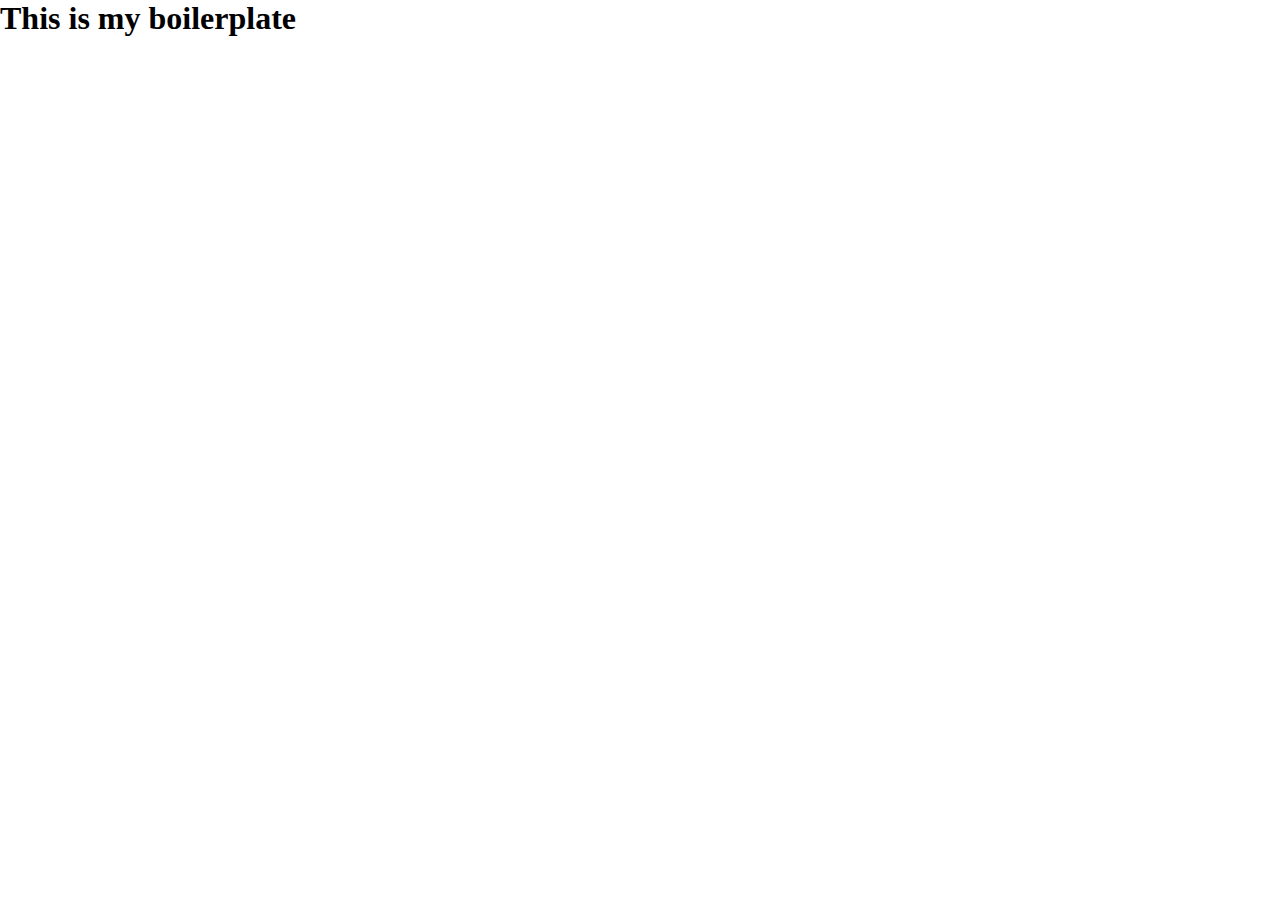
==== dms3/Assignment1/index.html @ cd5d32a2 "Created A1 folder" ====
<!DOCTYPE html>
<html lang="en">
<head>
    <meta charset="UTF-8">
    <meta name="viewport" content="width=device-width, initial-scale=1.0">
    <title>Boilerplate</title>
    <link rel="stylesheet" href="style.css">
    <script src="script.js"> defer</script>
</head>
<body>
    <h1>This is my boilerplate</h1>
</body>
</html>
---- dms3/Assignment1/style.css ----
*{
    box-sizing: border-box;
    margin:0
}
:root{
    --col-01:black;
    --col-02:white;
    --col-03:rgb(65, 65, 118);
    --col-04:rgb(50, 110, 70);
    --border:single lrem var(--col02);
}
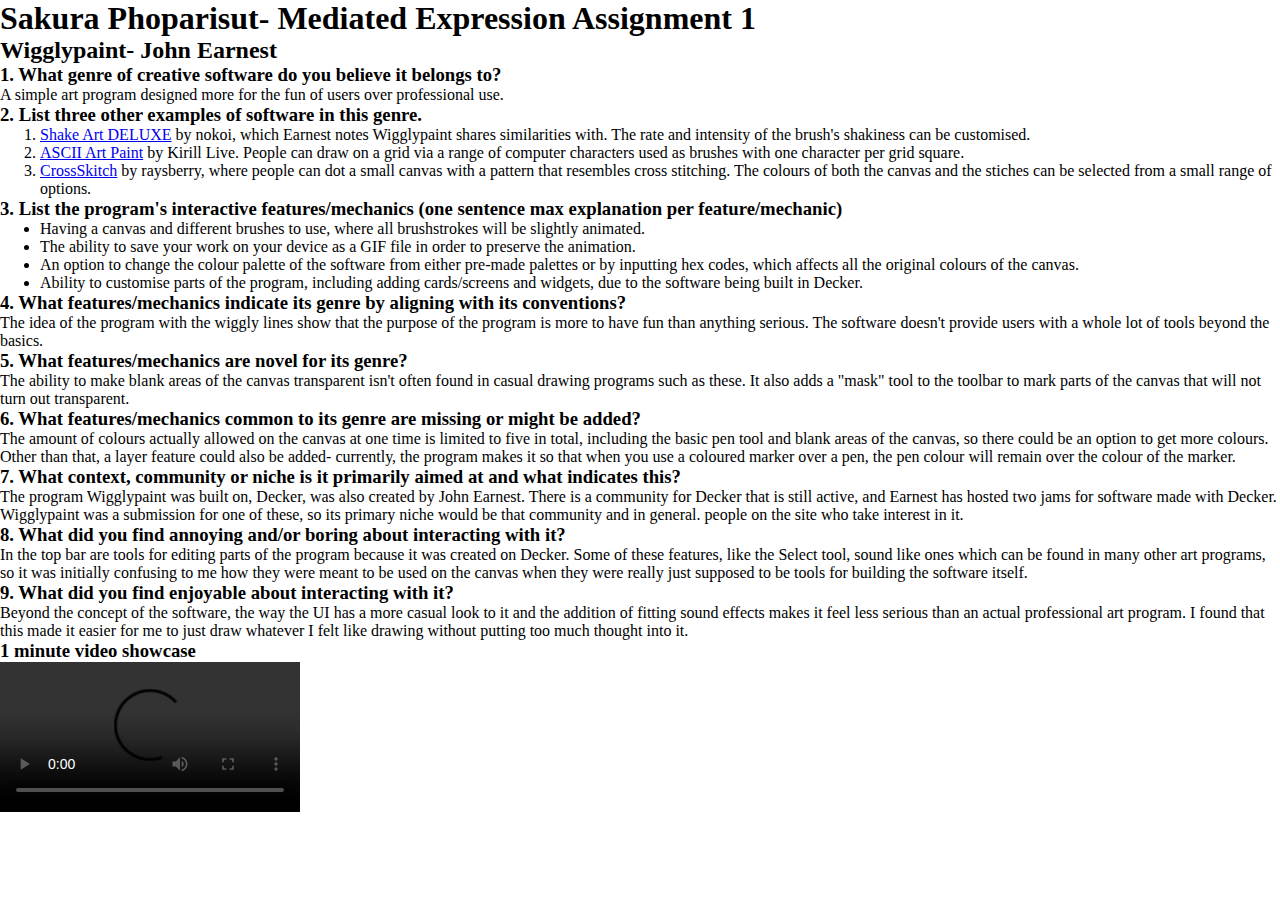
==== commit b8bb9850: "Added HTML text and video" ====
--- a/dms3/Assignment1/index.html
+++ b/dms3/Assignment1/index.html
@@ -3,11 +3,64 @@
 <head>
     <meta charset="UTF-8">
     <meta name="viewport" content="width=device-width, initial-scale=1.0">
-    <title>Boilerplate</title>
+    <title>Assignment 1- Sakura Phoparisut</title>
     <link rel="stylesheet" href="style.css">
     <script src="script.js"> defer</script>
 </head>
 <body>
-    <h1>This is my boilerplate</h1>
+    <h1>Sakura Phoparisut- Mediated Expression Assignment 1</h1>
+    <h2>Wigglypaint- John Earnest</h2>
+
+    <h3>1. What genre of creative software do you believe it belongs to?</h3>
+    <p>A simple art program designed more for the fun of users over professional use.</p>
+
+    <h3>2. List three other examples of software in this genre.</h3>
+    <ol>
+        <li><a href="https://studionokoi.itch.io/shake-art-deluxe">Shake Art DELUXE</a> by nokoi, which Earnest notes Wigglypaint shares similarities with. The rate and intensity of the brush's shakiness can be customised.</li>
+        <li><a href="https://kirill-live.itch.io/ascii-art-paint">ASCII Art Paint</a> by Kirill Live. People can draw on a grid via a range of computer characters used as brushes with one character per grid square.</li>
+        <li><a href="https://raysberry.itch.io/crossskitch">CrossSkitch</a> by raysberry, where people can dot a small canvas with a pattern that resembles cross stitching. The colours of both the canvas and the stiches can be selected from a small range of options.</li>
+    </ol>
+
+    <h3>3. List the program's interactive features/mechanics (one sentence max explanation per feature/mechanic)</h3>
+    <ul>
+        <li>Having a canvas and different brushes to use, where all brushstrokes will be slightly animated.</li>
+        <li>The ability to save your work on your device as a GIF file in order to preserve the animation.</li>
+        <li>An option to change the colour palette of the software from either pre-made palettes or by inputting hex codes, which affects all the original colours of the canvas.</li>
+        <li>Ability to customise parts of the program, including adding cards/screens and widgets, due to the software being built in Decker.</li>
+    </ul>
+
+    <h3>4. What features/mechanics indicate its genre by aligning with its conventions?</h3>
+    <p>
+        The idea of the program with the wiggly lines show that the purpose of the program is more to have fun than anything serious. The software doesn't provide users with a whole lot of tools beyond the basics.
+    </p>
+
+    <h3>5. What features/mechanics are novel for its genre?</h3>
+    <p>
+        The ability to make blank areas of the canvas transparent isn't often found in casual drawing programs such as these. It also adds a "mask" tool to the toolbar to mark parts of the canvas that will not turn out transparent.
+    </p>
+
+    <h3>6. What features/mechanics common to its genre are missing or might be added?</h3>
+    <p>
+        The amount of colours actually allowed on the canvas at one time is limited to five in total, including the basic pen tool and blank areas of the canvas, so there could be an option to get more colours. Other than that, a layer feature could also be added- currently, the program makes it so that when you use a coloured marker over a pen, the pen colour will remain over the colour of the marker.
+    </p>
+
+    <h3>7. What context, community or niche is it primarily aimed at and what indicates this?</h3>
+    <p>
+        The program Wigglypaint was built on, Decker, was also created by John Earnest. There is a community for Decker that is still active, and Earnest has hosted two jams for software made with Decker. Wigglypaint was a submission for one of these, so its primary niche would be that community and  in general. people on the site who take interest in it.
+    </p>
+
+    <h3>8. What did you find annoying and/or boring about interacting with it?</h3>
+    <p>
+        In the top bar are tools for editing parts of the program because it was created on Decker. Some of these features, like the Select tool, sound like ones which can be found in many other art programs, so it was initially confusing to me how they were meant to be used on the canvas when they were really just supposed to be tools for building the software itself.
+    </p>
+
+    <h3>9. What did you find enjoyable about interacting with it?</h3>
+    <p>
+        Beyond the concept of the software, the way the UI has a more casual look to it and the addition of fitting sound effects makes it feel less serious than an actual professional art program. I found that this made it easier for me to just draw whatever I felt like drawing without putting too much thought into it.
+    </p>
+
+    <h3>1 minute video showcase</h3>
+    <video src="a1video.mp4" controls></video>
+
 </body>
 </html>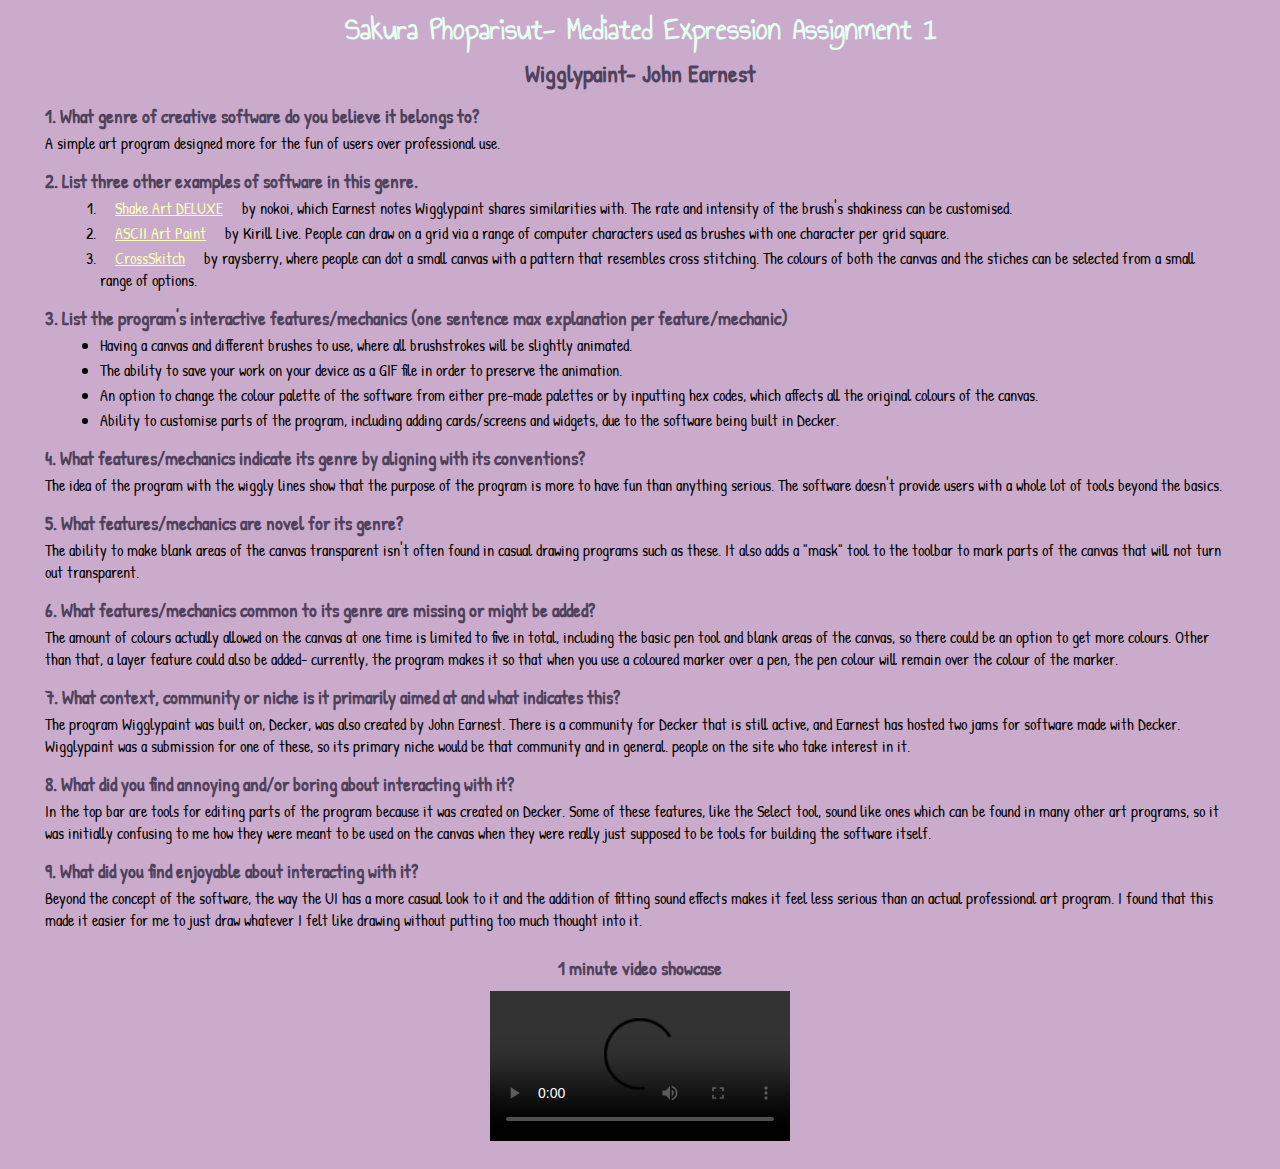
==== commit 540504d3: "Finalised page" ====
--- a/dms3/Assignment1/index.html
+++ b/dms3/Assignment1/index.html
@@ -6,6 +6,12 @@
     <title>Assignment 1- Sakura Phoparisut</title>
     <link rel="stylesheet" href="style.css">
     <script src="script.js"> defer</script>
+    <link rel="preconnect" href="https://fonts.googleapis.com">
+    <link rel="preconnect" href="https://fonts.gstatic.com" crossorigin>
+    <link href="https://fonts.googleapis.com/css2?family=Patrick+Hand&display=swap" rel="stylesheet">
+    <link rel="preconnect" href="https://fonts.googleapis.com">
+    <link rel="preconnect" href="https://fonts.gstatic.com" crossorigin>
+    <link href="https://fonts.googleapis.com/css2?family=Annie+Use+Your+Telescope&display=swap" rel="stylesheet">
 </head>
 <body>
     <h1>Sakura Phoparisut- Mediated Expression Assignment 1</h1>
@@ -59,8 +65,10 @@
         Beyond the concept of the software, the way the UI has a more casual look to it and the addition of fitting sound effects makes it feel less serious than an actual professional art program. I found that this made it easier for me to just draw whatever I felt like drawing without putting too much thought into it.
     </p>
 
-    <h3>1 minute video showcase</h3>
-    <video src="a1video.mp4" controls></video>
-
+    <div>
+        <h3>1 minute video showcase</h3>
+        <video src="a1video.mp4" controls></video>
+    </div>
+    
 </body>
 </html>--- a/dms3/Assignment1/style.css
+++ b/dms3/Assignment1/style.css
@@ -1,11 +1,56 @@
 *{
+    font-family: "Patrick Hand", cursive;
+    font-weight: lighter;
+    font-style: normal;
     box-sizing: border-box;
-    margin:0
+    margin:3px 15px;
+    
 }
 :root{
-    --col-01:black;
-    --col-02:white;
-    --col-03:rgb(65, 65, 118);
-    --col-04:rgb(50, 110, 70);
-    --border:single lrem var(--col02);
+    --col-01:#cbabcb;
+    --col-02:#4e425d;
+    --col-03:#e5fff1;
+    --col-04:#f8ffb5;
+    --border: single lrem var(--col-03);
+}
+
+h1 {
+    font-family: "Annie Use Your Telescope", cursive;
+    font-weight: bold;
+    font-style: normal;
+    color: var(--col-03);
+    text-align: center;
+}
+
+h2{
+    color: var(--col-02);
+    font-weight: bold;
+    text-align: center;
+    margin: 5px;
+}
+
+h3 {
+    color: var(--col-02);
+    font-weight: bold;
+    margin-top: 15px;
+}
+
+body {
+    background-color: var(--col-01);
+}
+
+a {
+    color: var(--col-04);
+}
+
+div {
+    margin: 25px;
+    text-align: center;
+}
+
+video {
+    display: block;
+    margin-top: 10px;
+    margin-left: auto;
+    margin-right: auto;
 }